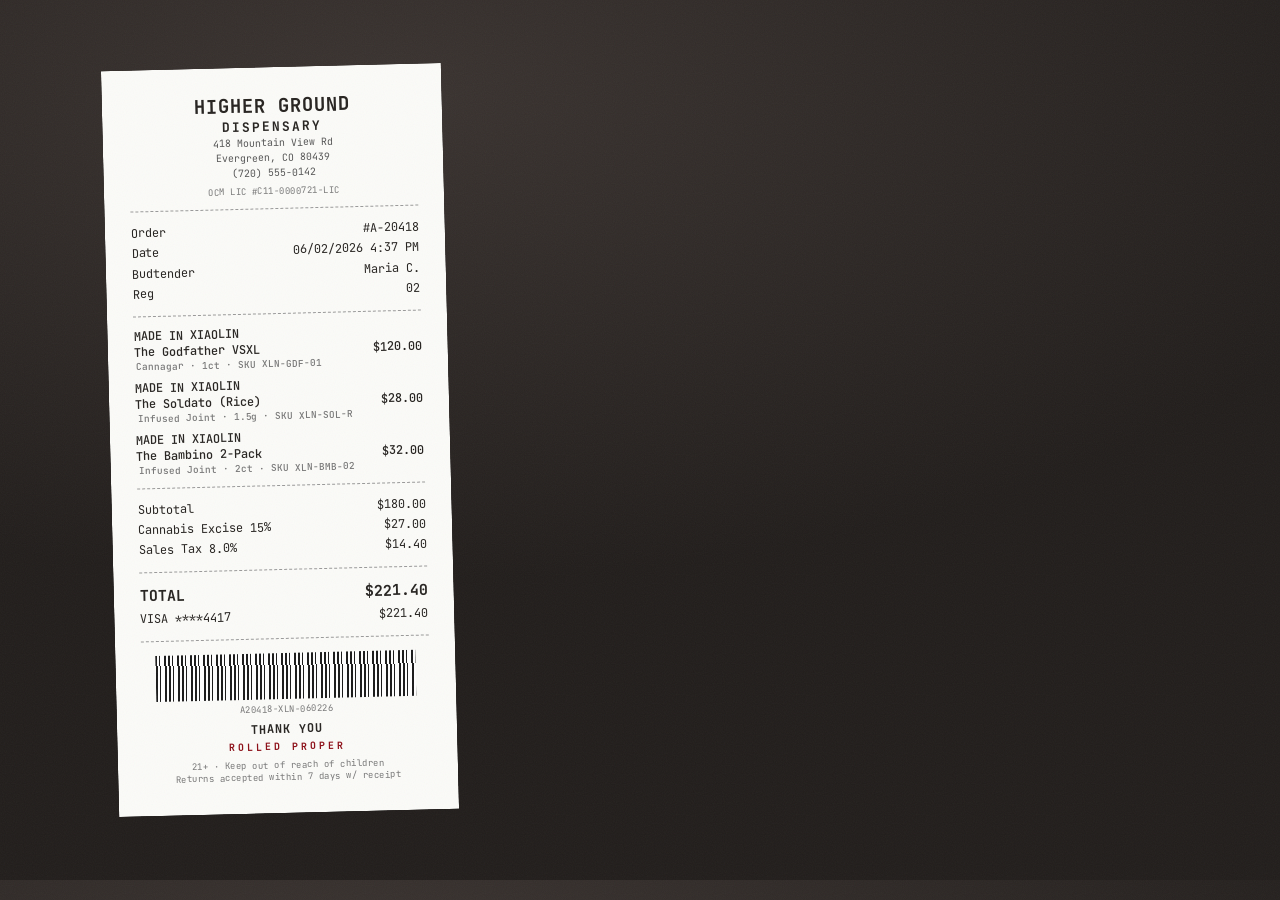
==== tools/receipt.html @ 9311c7cb "Mobile optimization + demo receipt asset Mobile/touch polish: - Safe-area insets (notch + home indic" ====
<!DOCTYPE html>
<html><head><meta charset="UTF-8">
<style>
  @import url('https://fonts.googleapis.com/css2?family=JetBrains+Mono:wght@400;500;700&display=swap');
  *{margin:0;padding:0;box-sizing:border-box}
  body{width:560px;height:880px;display:flex;align-items:center;justify-content:center;
    background:
      radial-gradient(120% 80% at 30% 10%, #3a3330, #211d1b 70%),
      #1c1917;
    font-family:'JetBrains Mono',monospace;}
  /* subtle counter grain */
  body:after{content:"";position:absolute;inset:0;opacity:.05;pointer-events:none;
    background-image:url("data:image/svg+xml,%3Csvg xmlns='http://www.w3.org/2000/svg' width='120' height='120'%3E%3Cfilter id='n'%3E%3CfeTurbulence type='fractalNoise' baseFrequency='.9' numOctaves='2'/%3E%3C/filter%3E%3Crect width='100%25' height='100%25' filter='url(%23n)'/%3E%3C/svg%3E");}
  .receipt{
    width:340px;background:#fbfbf8;color:#1a1a1a;padding:26px 26px 30px;
    transform:rotate(-1.4deg);
    box-shadow:0 30px 60px rgba(0,0,0,.55), 0 6px 16px rgba(0,0,0,.4);
    position:relative;
    /* torn-ish top/bottom via zigzag mask */
    -webkit-mask:
      linear-gradient(#000 0 0) padding-box,
      linear-gradient(#000 0 0);
  }
  /* faded thermal print */
  .receipt *{font-family:'JetBrains Mono',monospace;color:#262320}
  .center{text-align:center}
  .brand{font-weight:700;font-size:19px;letter-spacing:1px}
  .small{font-size:10px;line-height:1.5;color:#555}
  .xs{font-size:9px;color:#777;letter-spacing:.5px}
  hr{border:0;border-top:1px dashed #999;margin:11px 0}
  .row{display:flex;justify-content:space-between;font-size:12px;line-height:1.7}
  .item{font-size:12px;font-weight:500;margin-top:7px}
  .item .ln{display:flex;justify-content:space-between}
  .item .meta{font-size:9.5px;color:#777;padding-left:2px}
  .tot{font-weight:700;font-size:14px}
  .big{font-size:15px}
  .barcode{height:46px;margin:14px auto 4px;width:90%;
    background:repeating-linear-gradient(90deg,#1a1a1a 0 2px,#fff 2px 4px,#1a1a1a 4px 5px,#fff 5px 9px,#1a1a1a 9px 11px,#fff 11px 13px);}
  .thanks{font-weight:700;font-size:12px;letter-spacing:1px;margin-top:6px}
  .seal{font-size:10px;letter-spacing:3px;color:#8c0d16;font-weight:700;margin-top:3px}
</style></head>
<body>
  <div class="receipt">
    <div class="center">
      <div class="brand">HIGHER GROUND</div>
      <div class="brand" style="font-size:13px;letter-spacing:2px">DISPENSARY</div>
      <div class="small">418 Mountain View Rd<br>Evergreen, CO 80439<br>(720) 555-0142</div>
      <div class="xs" style="margin-top:5px">OCM LIC #C11-0000721-LIC</div>
    </div>
    <hr>
    <div class="row"><span>Order</span><span>#A-20418</span></div>
    <div class="row"><span>Date</span><span>06/02/2026  4:37 PM</span></div>
    <div class="row"><span>Budtender</span><span>Maria C.</span></div>
    <div class="row"><span>Reg</span><span>02</span></div>
    <hr>

    <div class="item"><div class="ln"><span>MADE IN XIAOLIN</span><span></span></div>
      <div class="ln"><span>The Godfather VSXL</span><span>$120.00</span></div>
      <div class="meta">Cannagar · 1ct · SKU XLN-GDF-01</div></div>

    <div class="item"><div class="ln"><span>MADE IN XIAOLIN</span><span></span></div>
      <div class="ln"><span>The Soldato (Rice)</span><span>$28.00</span></div>
      <div class="meta">Infused Joint · 1.5g · SKU XLN-SOL-R</div></div>

    <div class="item"><div class="ln"><span>MADE IN XIAOLIN</span><span></span></div>
      <div class="ln"><span>The Bambino 2-Pack</span><span>$32.00</span></div>
      <div class="meta">Infused Joint · 2ct · SKU XLN-BMB-02</div></div>

    <hr>
    <div class="row"><span>Subtotal</span><span>$180.00</span></div>
    <div class="row"><span>Cannabis Excise 15%</span><span>$27.00</span></div>
    <div class="row"><span>Sales Tax 8.0%</span><span>$14.40</span></div>
    <hr>
    <div class="row tot big"><span>TOTAL</span><span>$221.40</span></div>
    <div class="row"><span>VISA ****4417</span><span>$221.40</span></div>
    <hr>
    <div class="center">
      <div class="barcode"></div>
      <div class="xs">A20418-XLN-060226</div>
      <div class="thanks">THANK YOU</div>
      <div class="seal">ROLLED PROPER</div>
      <div class="xs" style="margin-top:6px">21+ · Keep out of reach of children<br>Returns accepted within 7 days w/ receipt</div>
    </div>
  </div>
</body></html>
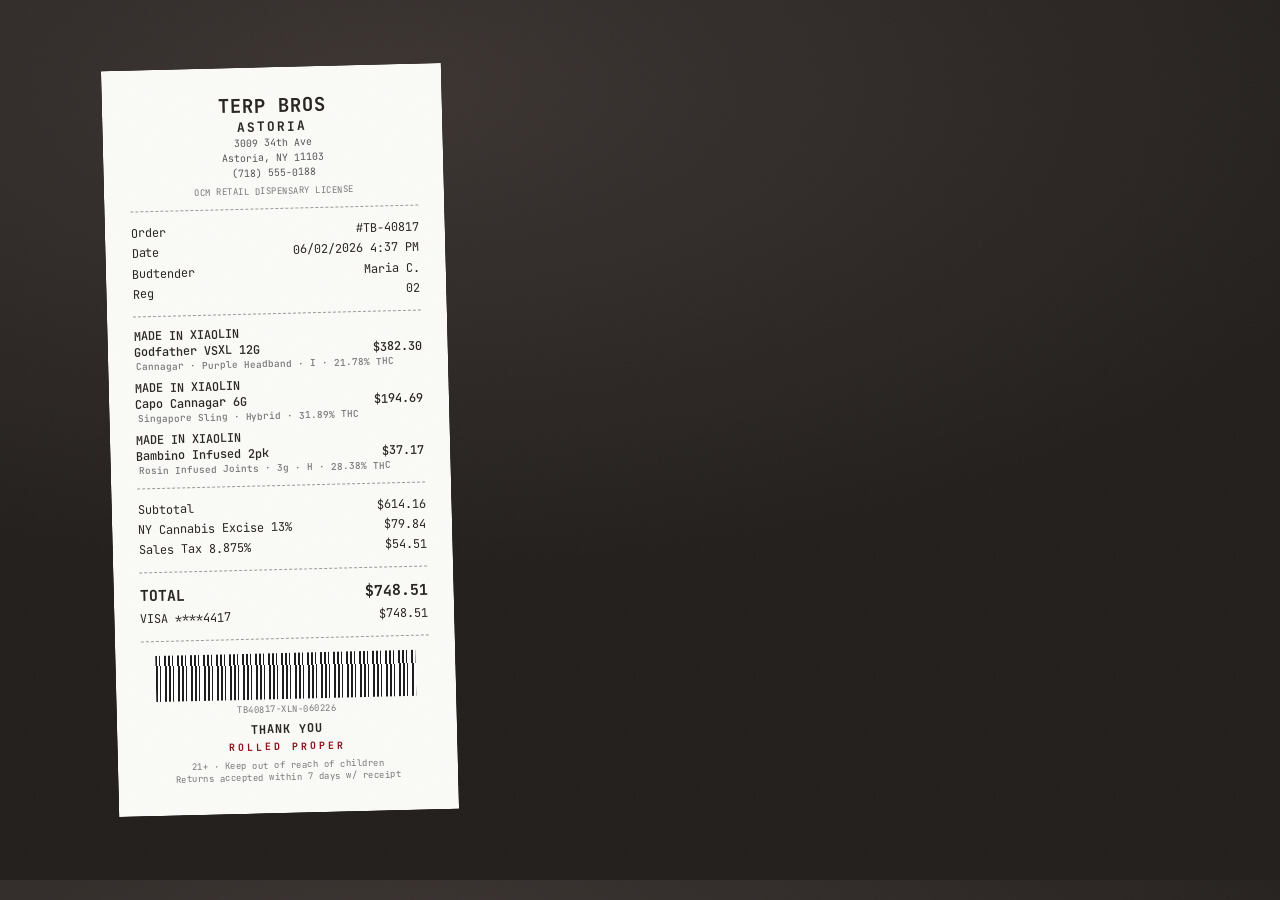
==== commit 93994660: "Add live NY retail pricing (Terp Bros Astoria) to lineup + demo receipt - Real prices on the Lineup:" ====
--- a/tools/receipt.html
+++ b/tools/receipt.html
@@ -42,41 +42,41 @@
 <body>
   <div class="receipt">
     <div class="center">
-      <div class="brand">HIGHER GROUND</div>
-      <div class="brand" style="font-size:13px;letter-spacing:2px">DISPENSARY</div>
-      <div class="small">418 Mountain View Rd<br>Evergreen, CO 80439<br>(720) 555-0142</div>
-      <div class="xs" style="margin-top:5px">OCM LIC #C11-0000721-LIC</div>
+      <div class="brand">TERP BROS</div>
+      <div class="brand" style="font-size:13px;letter-spacing:2px">ASTORIA</div>
+      <div class="small">3009 34th Ave<br>Astoria, NY 11103<br>(718) 555-0188</div>
+      <div class="xs" style="margin-top:5px">OCM RETAIL DISPENSARY LICENSE</div>
     </div>
     <hr>
-    <div class="row"><span>Order</span><span>#A-20418</span></div>
+    <div class="row"><span>Order</span><span>#TB-40817</span></div>
     <div class="row"><span>Date</span><span>06/02/2026  4:37 PM</span></div>
     <div class="row"><span>Budtender</span><span>Maria C.</span></div>
     <div class="row"><span>Reg</span><span>02</span></div>
     <hr>
 
     <div class="item"><div class="ln"><span>MADE IN XIAOLIN</span><span></span></div>
-      <div class="ln"><span>The Godfather VSXL</span><span>$120.00</span></div>
-      <div class="meta">Cannagar · 1ct · SKU XLN-GDF-01</div></div>
+      <div class="ln"><span>Godfather VSXL 12G</span><span>$382.30</span></div>
+      <div class="meta">Cannagar · Purple Headband · I · 21.78% THC</div></div>
 
     <div class="item"><div class="ln"><span>MADE IN XIAOLIN</span><span></span></div>
-      <div class="ln"><span>The Soldato (Rice)</span><span>$28.00</span></div>
-      <div class="meta">Infused Joint · 1.5g · SKU XLN-SOL-R</div></div>
+      <div class="ln"><span>Capo Cannagar 6G</span><span>$194.69</span></div>
+      <div class="meta">Singapore Sling · Hybrid · 31.89% THC</div></div>
 
     <div class="item"><div class="ln"><span>MADE IN XIAOLIN</span><span></span></div>
-      <div class="ln"><span>The Bambino 2-Pack</span><span>$32.00</span></div>
-      <div class="meta">Infused Joint · 2ct · SKU XLN-BMB-02</div></div>
+      <div class="ln"><span>Bambino Infused 2pk</span><span>$37.17</span></div>
+      <div class="meta">Rosin Infused Joints · 3g · H · 28.38% THC</div></div>
 
     <hr>
-    <div class="row"><span>Subtotal</span><span>$180.00</span></div>
-    <div class="row"><span>Cannabis Excise 15%</span><span>$27.00</span></div>
-    <div class="row"><span>Sales Tax 8.0%</span><span>$14.40</span></div>
+    <div class="row"><span>Subtotal</span><span>$614.16</span></div>
+    <div class="row"><span>NY Cannabis Excise 13%</span><span>$79.84</span></div>
+    <div class="row"><span>Sales Tax 8.875%</span><span>$54.51</span></div>
     <hr>
-    <div class="row tot big"><span>TOTAL</span><span>$221.40</span></div>
-    <div class="row"><span>VISA ****4417</span><span>$221.40</span></div>
+    <div class="row tot big"><span>TOTAL</span><span>$748.51</span></div>
+    <div class="row"><span>VISA ****4417</span><span>$748.51</span></div>
     <hr>
     <div class="center">
       <div class="barcode"></div>
-      <div class="xs">A20418-XLN-060226</div>
+      <div class="xs">TB40817-XLN-060226</div>
       <div class="thanks">THANK YOU</div>
       <div class="seal">ROLLED PROPER</div>
       <div class="xs" style="margin-top:6px">21+ · Keep out of reach of children<br>Returns accepted within 7 days w/ receipt</div>
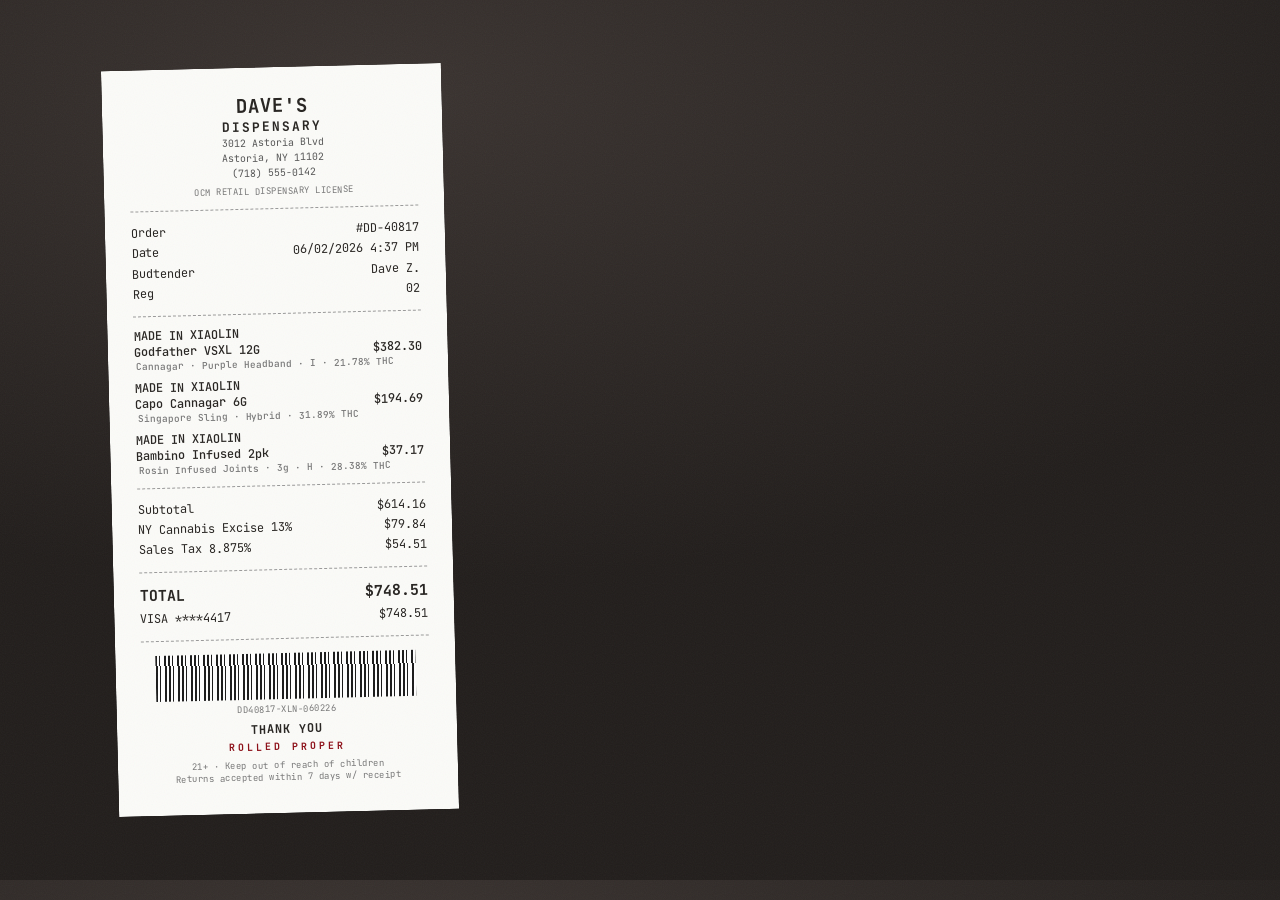
==== commit 08a6174a: "Switch demo identity to Dave Z / Dave's Dispensary - Demo receipt rebuilt as Dave's Dispensary (budt" ====
--- a/tools/receipt.html
+++ b/tools/receipt.html
@@ -42,15 +42,15 @@
 <body>
   <div class="receipt">
     <div class="center">
-      <div class="brand">TERP BROS</div>
-      <div class="brand" style="font-size:13px;letter-spacing:2px">ASTORIA</div>
-      <div class="small">3009 34th Ave<br>Astoria, NY 11103<br>(718) 555-0188</div>
+      <div class="brand">DAVE'S</div>
+      <div class="brand" style="font-size:13px;letter-spacing:2px">DISPENSARY</div>
+      <div class="small">3012 Astoria Blvd<br>Astoria, NY 11102<br>(718) 555-0142</div>
       <div class="xs" style="margin-top:5px">OCM RETAIL DISPENSARY LICENSE</div>
     </div>
     <hr>
-    <div class="row"><span>Order</span><span>#TB-40817</span></div>
+    <div class="row"><span>Order</span><span>#DD-40817</span></div>
     <div class="row"><span>Date</span><span>06/02/2026  4:37 PM</span></div>
-    <div class="row"><span>Budtender</span><span>Maria C.</span></div>
+    <div class="row"><span>Budtender</span><span>Dave Z.</span></div>
     <div class="row"><span>Reg</span><span>02</span></div>
     <hr>
 
@@ -76,7 +76,7 @@
     <hr>
     <div class="center">
       <div class="barcode"></div>
-      <div class="xs">TB40817-XLN-060226</div>
+      <div class="xs">DD40817-XLN-060226</div>
       <div class="thanks">THANK YOU</div>
       <div class="seal">ROLLED PROPER</div>
       <div class="xs" style="margin-top:6px">21+ · Keep out of reach of children<br>Returns accepted within 7 days w/ receipt</div>
